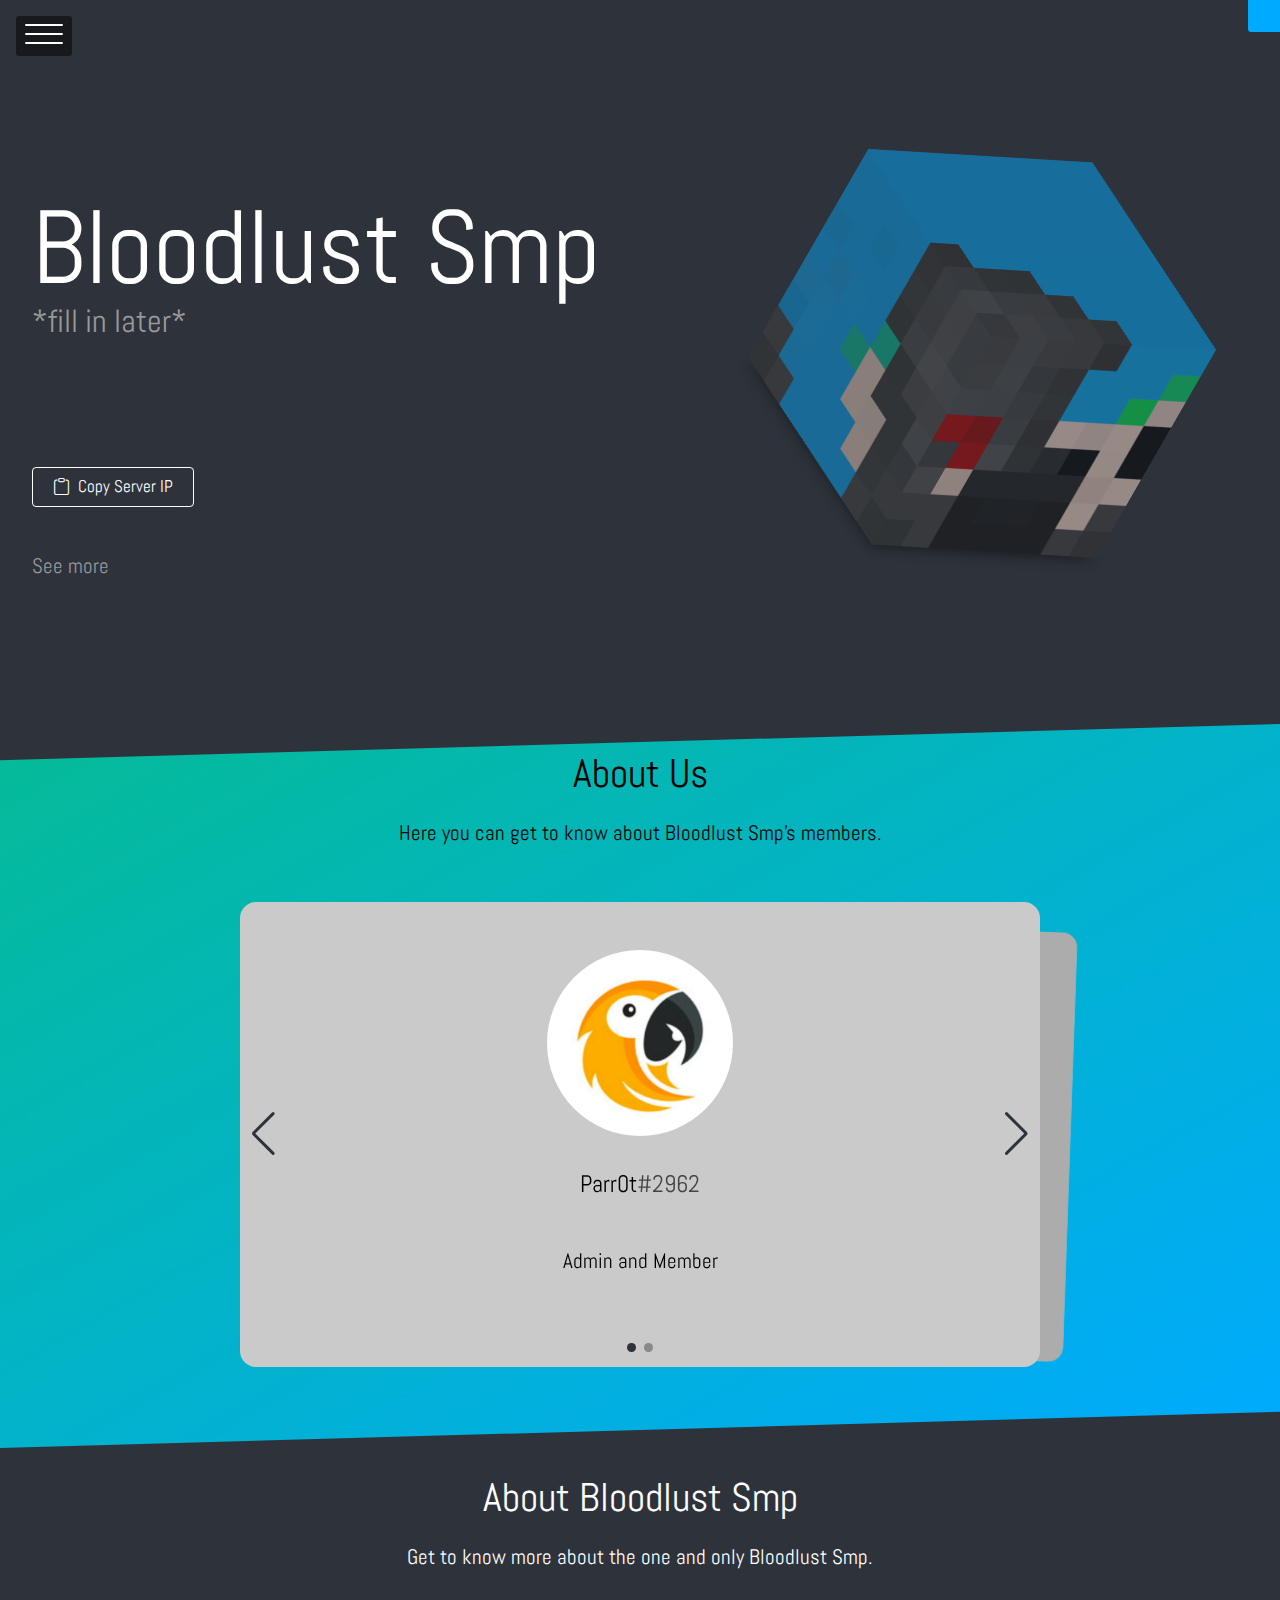
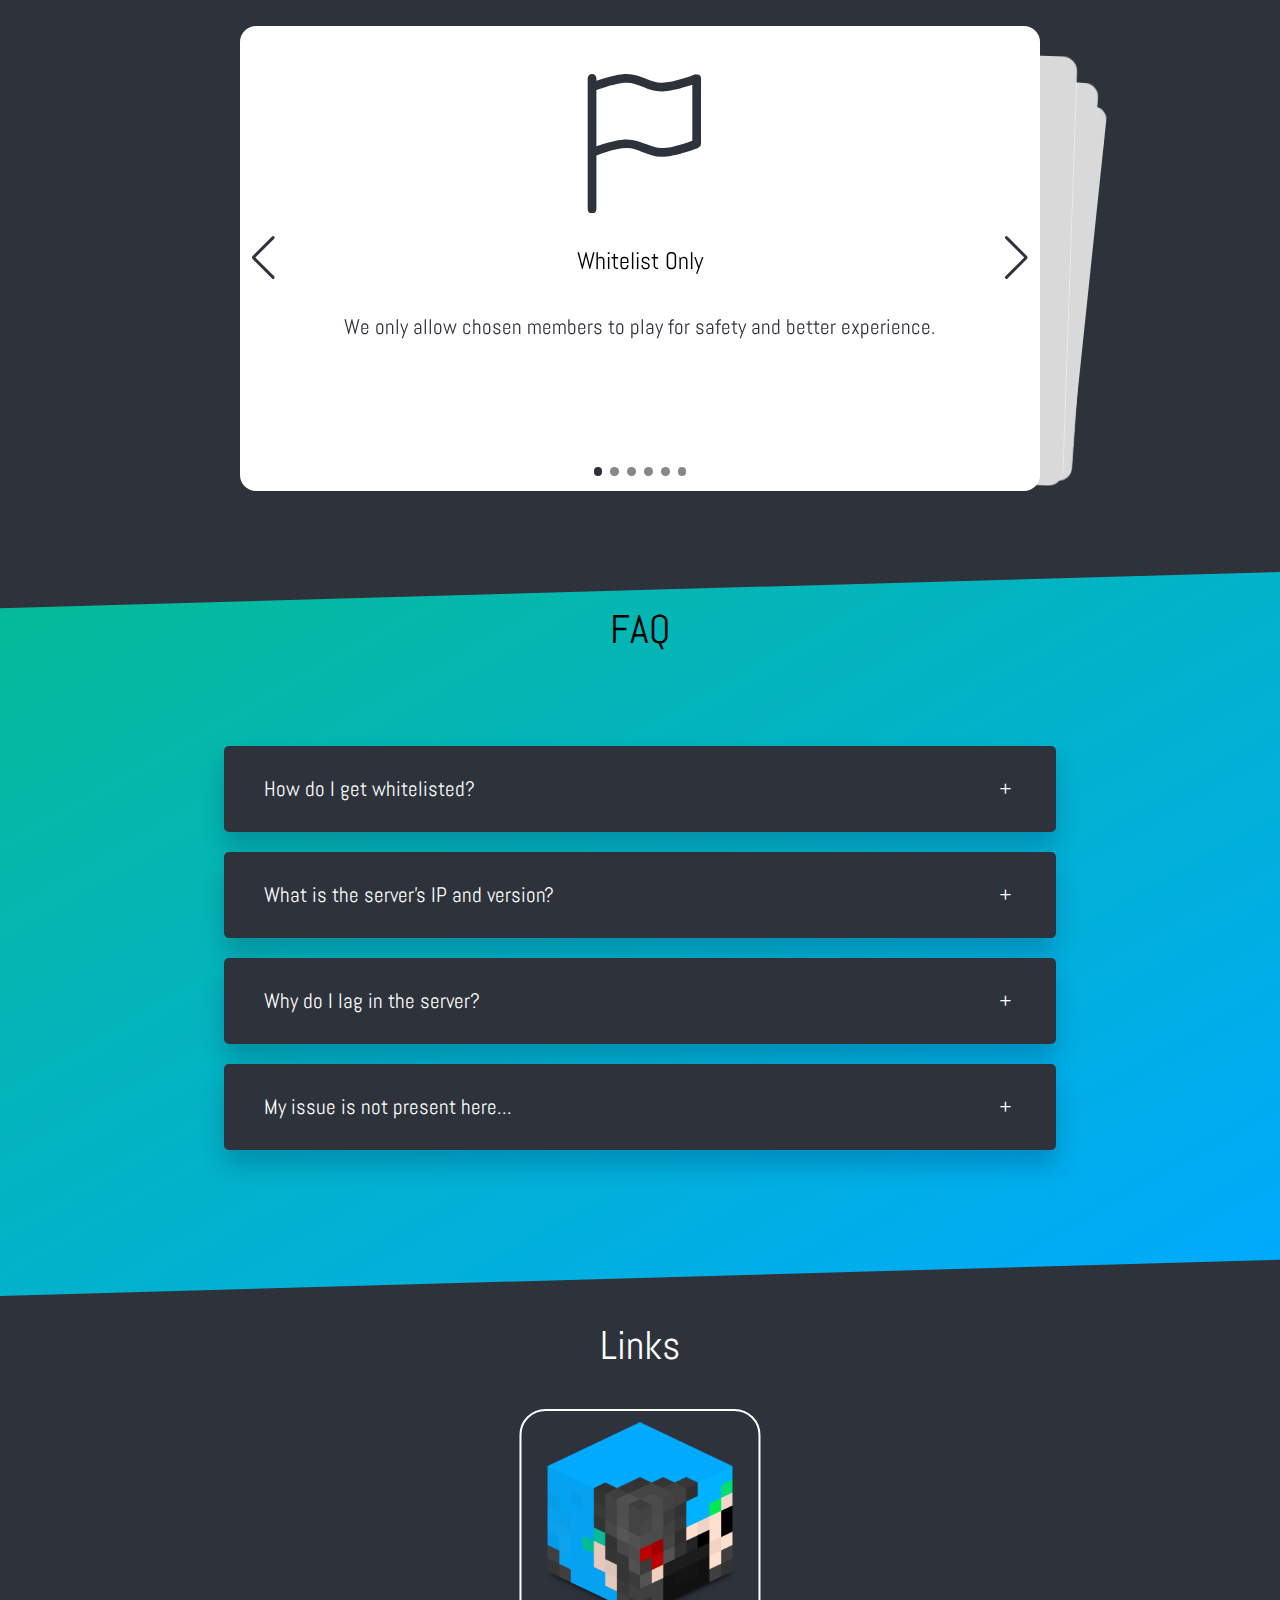
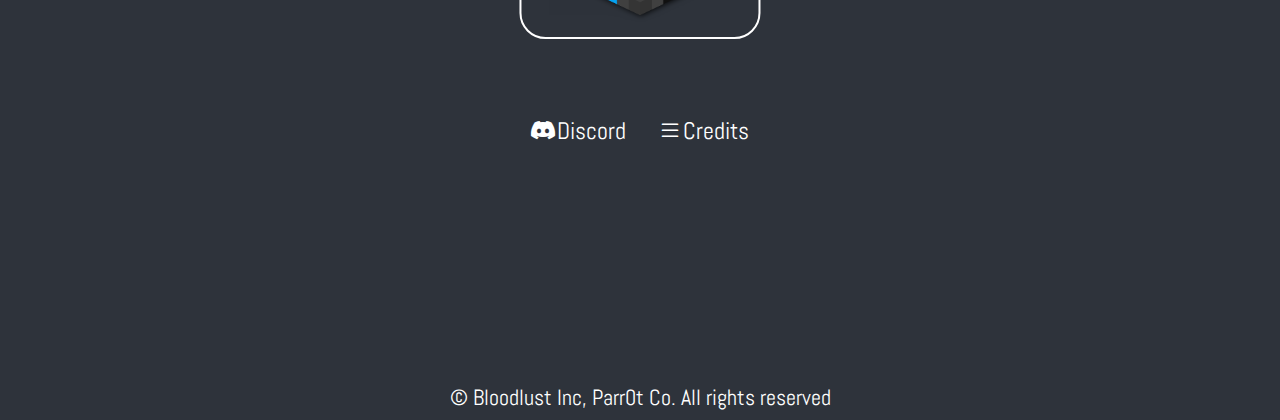
==== dark-mode.html @ b8579a30 "Added light util.css" ====
<!DOCTYPE html>
<html lang="en">

<head>
  <meta charset="UTF-8">
  <meta http-equiv="X-UA-Compatible" content="IE=edge">
  <meta name="viewport" content="width=device-width, initial-scale=1.0">
  <title class="notranslate">Bloodlust SMP</title>
  <meta content="Bloodlust" property="og:title" />
  <meta content="Bloodlust Smp: A minecraft smp for content creators with a special little twist" property="og:description" />
  <meta content="https://bloodlust-smp.github.io" property="og:url" />
  <meta content="/assets/img/icon.png" property="og:image" />
  <meta content="#2E303B" data-react-helmet="true" name="theme-color" />
  <meta name="twitter:card" content="summary_large_image">

  <link rel="apple-touch-icon" sizes="180x180" href="/assets/img/icon.png">
  <link rel="icon" type="image/png" sizes="32x32" href="/assets/img/icon.png">
  <link rel="icon" type="image/png" sizes="16x16" href="/assets/img/icon.png">

  <link rel="stylesheet" href="/css/dark-util.css">
  <link rel="stylesheet" href="/css/index.css">

  <link rel="stylesheet" href="https://cdn.jsdelivr.net/npm/bootstrap-icons@1.9.1/font/bootstrap-icons.css">
  <link rel="stylesheet" href="/static/slider/style.css">

  <script src="/static/slider/script.js" type="module"></script>
</head>

<body>



  <section class="section section__hero" id="hero">

    <h1 class="header__hero notranslate">Bloodlust Smp</h1>
    <span class="ip notranslate">*fill in later*</span>

    <img src="/assets/img/icon.png" alt="Smp Logo" class="main__image">

    <button class="btn btn__copyIP">
      <i class="bi-clipboard"></i>
      <span class="btn-text">Copy Server IP</span>
    </button>

    <a href="#staff" class="scroll">See more</a>

  </section>

  <section class="section section__staff" id="staff">

    <h1 class="section__header header__staff">About Us</h1>
    <p class="paragraph__about">Here you can get to know about Bloodlust Smp's members.</p>

    <div class="swiper swiper1">

      <div class="swiper-wrapper">



      </div>

      <div class="swiper-pagination"></div>

      <div class="swiper-button-prev"></div>
      <!-- nav button, go to previous -->
      <div class="swiper-button-next"></div>
      <!-- nav button, go to next -->

    </div>

  </section>

  <section class="section section__about" id="about">

    <h1 class="section__header header__about">About Bloodlust Smp</h1>
    <p class="paragraph__server">Get to know more about the one and only Bloodlust Smp.</p>

    <div class="swiper swiper2">

      <div class="swiper-wrapper">

        <div class="swiper-slide">

          <svg xmlns="http://www.w3.org/2000/svg" class="swiper-icon" viewBox="0 0 16 16">
            <path
              d="M14.778.085A.5.5 0 0 1 15 .5V8a.5.5 0 0 1-.314.464L14.5 8l.186.464-.003.001-.006.003-.023.009a12.435 12.435 0 0 1-.397.15c-.264.095-.631.223-1.047.35-.816.252-1.879.523-2.71.523-.847 0-1.548-.28-2.158-.525l-.028-.01C7.68 8.71 7.14 8.5 6.5 8.5c-.7 0-1.638.23-2.437.477A19.626 19.626 0 0 0 3 9.342V15.5a.5.5 0 0 1-1 0V.5a.5.5 0 0 1 1 0v.282c.226-.079.496-.17.79-.26C4.606.272 5.67 0 6.5 0c.84 0 1.524.277 2.121.519l.043.018C9.286.788 9.828 1 10.5 1c.7 0 1.638-.23 2.437-.477a19.587 19.587 0 0 0 1.349-.476l.019-.007.004-.002h.001M14 1.221c-.22.078-.48.167-.766.255-.81.252-1.872.523-2.734.523-.886 0-1.592-.286-2.203-.534l-.008-.003C7.662 1.21 7.139 1 6.5 1c-.669 0-1.606.229-2.415.478A21.294 21.294 0 0 0 3 1.845v6.433c.22-.078.48-.167.766-.255C4.576 7.77 5.638 7.5 6.5 7.5c.847 0 1.548.28 2.158.525l.028.01C9.32 8.29 9.86 8.5 10.5 8.5c.668 0 1.606-.229 2.415-.478A21.317 21.317 0 0 0 14 7.655V1.222z" />
          </svg>

          <span class="swiper-header">Whitelist Only</span>

          <p class="swiper-brief">We only allow chosen members to play for safety and better experience.</p>

        </div>

        <div class="swiper-slide">

          <svg xmlns="http://www.w3.org/2000/svg" class="swiper-icon" viewBox="0 0 16 16">
            <path
              d="M8 16c3.314 0 6-2 6-5.5 0-1.5-.5-4-2.5-6 .25 1.5-1.25 2-1.25 2C11 4 9 .5 6 0c.357 2 .5 4-2 6-1.25 1-2 2.729-2 4.5C2 14 4.686 16 8 16Zm0-1c-1.657 0-3-1-3-2.75 0-.75.25-2 1.25-3C6.125 10 7 10.5 7 10.5c-.375-1.25.5-3.25 2-3.5-.179 1-.25 2 1 3 .625.5 1 1.364 1 2.25C11 14 9.657 15 8 15Z" />
          </svg>

          <span class="swiper-header">Semi Anarchy</span>

          <p class="swiper-brief">There are barely any rules. No hacking, duping or lagging the server. Except these and some others found on the documentation,
            there are no other rules. Feel free to grief Bases, leak base coordinates, and do other mean things!</p>

        </div>

        <div class="swiper-slide">

          <svg xmlns="http://www.w3.org/2000/svg" class="swiper-icon" viewBox="0 0 16 16">
            <path
              d="M15.384 6.115a.485.485 0 0 0-.047-.736A12.444 12.444 0 0 0 8 3C5.259 3 2.723 3.882.663 5.379a.485.485 0 0 0-.048.736.518.518 0 0 0 .668.05A11.448 11.448 0 0 1 8 4c2.507 0 4.827.802 6.716 2.164.205.148.49.13.668-.049z" />
            <path
              d="M13.229 8.271a.482.482 0 0 0-.063-.745A9.455 9.455 0 0 0 8 6c-1.905 0-3.68.56-5.166 1.526a.48.48 0 0 0-.063.745.525.525 0 0 0 .652.065A8.46 8.46 0 0 1 8 7a8.46 8.46 0 0 1 4.576 1.336c.206.132.48.108.653-.065zm-2.183 2.183c.226-.226.185-.605-.1-.75A6.473 6.473 0 0 0 8 9c-1.06 0-2.062.254-2.946.704-.285.145-.326.524-.1.75l.015.015c.16.16.407.19.611.09A5.478 5.478 0 0 1 8 10c.868 0 1.69.201 2.42.56.203.1.45.07.61-.091l.016-.015zM9.06 12.44c.196-.196.198-.52-.04-.66A1.99 1.99 0 0 0 8 11.5a1.99 1.99 0 0 0-1.02.28c-.238.14-.236.464-.04.66l.706.706a.5.5 0 0 0 .707 0l.707-.707z" />
          </svg>

          <span class="swiper-header">Lag Free</span>

          <p class="swiper-brief">Bloodlust Smp is kept online with an exceptionally fast host and minimal lag. Play without
            any issues.</p>

        </div>

        <div class="swiper-slide">

          <svg xmlns="http://www.w3.org/2000/svg" class="swiper-icon" viewBox="0 0 16 16">
            <path
              d="M11.5 6.027a.5.5 0 1 1-1 0 .5.5 0 0 1 1 0zm-1.5 1.5a.5.5 0 1 0 0-1 .5.5 0 0 0 0 1zm2.5-.5a.5.5 0 1 1-1 0 .5.5 0 0 1 1 0zm-1.5 1.5a.5.5 0 1 0 0-1 .5.5 0 0 0 0 1zm-6.5-3h1v1h1v1h-1v1h-1v-1h-1v-1h1v-1z" />
            <path
              d="M3.051 3.26a.5.5 0 0 1 .354-.613l1.932-.518a.5.5 0 0 1 .62.39c.655-.079 1.35-.117 2.043-.117.72 0 1.443.041 2.12.126a.5.5 0 0 1 .622-.399l1.932.518a.5.5 0 0 1 .306.729c.14.09.266.19.373.297.408.408.78 1.05 1.095 1.772.32.733.599 1.591.805 2.466.206.875.34 1.78.364 2.606.024.816-.059 1.602-.328 2.21a1.42 1.42 0 0 1-1.445.83c-.636-.067-1.115-.394-1.513-.773-.245-.232-.496-.526-.739-.808-.126-.148-.25-.292-.368-.423-.728-.804-1.597-1.527-3.224-1.527-1.627 0-2.496.723-3.224 1.527-.119.131-.242.275-.368.423-.243.282-.494.575-.739.808-.398.38-.877.706-1.513.773a1.42 1.42 0 0 1-1.445-.83c-.27-.608-.352-1.395-.329-2.21.024-.826.16-1.73.365-2.606.206-.875.486-1.733.805-2.466.315-.722.687-1.364 1.094-1.772a2.34 2.34 0 0 1 .433-.335.504.504 0 0 1-.028-.079zm2.036.412c-.877.185-1.469.443-1.733.708-.276.276-.587.783-.885 1.465a13.748 13.748 0 0 0-.748 2.295 12.351 12.351 0 0 0-.339 2.406c-.022.755.062 1.368.243 1.776a.42.42 0 0 0 .426.24c.327-.034.61-.199.929-.502.212-.202.4-.423.615-.674.133-.156.276-.323.44-.504C4.861 9.969 5.978 9.027 8 9.027s3.139.942 3.965 1.855c.164.181.307.348.44.504.214.251.403.472.615.674.318.303.601.468.929.503a.42.42 0 0 0 .426-.241c.18-.408.265-1.02.243-1.776a12.354 12.354 0 0 0-.339-2.406 13.753 13.753 0 0 0-.748-2.295c-.298-.682-.61-1.19-.885-1.465-.264-.265-.856-.523-1.733-.708-.85-.179-1.877-.27-2.913-.27-1.036 0-2.063.091-2.913.27z" />
          </svg>

          <span class="swiper-header">Crossplay</span>

          <p class="swiper-brief">Have only Bedrock or Pocket edition? No problem, Bloodlust Smp supports cross-device play meaning both java and
            bedrock players can join at the same IP. *IN PROGRESS*</p>

        </div>

        <div class="swiper-slide">

          <svg xmlns="http://www.w3.org/2000/svg" class="swiper-icon" viewBox="0 0 16 16">
            <path d="M8 3.5a.5.5 0 0 0-1 0V9a.5.5 0 0 0 .252.434l3.5 2a.5.5 0 0 0 .496-.868L8 8.71V3.5z" />
            <path d="M8 16A8 8 0 1 0 8 0a8 8 0 0 0 0 16zm7-8A7 7 0 1 1 1 8a7 7 0 0 1 14 0z" />
          </svg>

          <span class="swiper-header">24/7 Online</span>

          <p class="swiper-brief">The Bloodlust Smp is kept online 24/7 so you can play anytime you want without requesting
            to make it online.</p>

        </div>

        <div class="swiper-slide">

          <svg xmlns="http://www.w3.org/2000/svg" class="swiper-icon" viewBox="0 0 16 16">
            <path
              d="M8 1a5 5 0 0 0-5 5v1h1a1 1 0 0 1 1 1v3a1 1 0 0 1-1 1H3a1 1 0 0 1-1-1V6a6 6 0 1 1 12 0v6a2.5 2.5 0 0 1-2.5 2.5H9.366a1 1 0 0 1-.866.5h-1a1 1 0 1 1 0-2h1a1 1 0 0 1 .866.5H11.5A1.5 1.5 0 0 0 13 12h-1a1 1 0 0 1-1-1V8a1 1 0 0 1 1-1h1V6a5 5 0 0 0-5-5z" />
          </svg>

          <span class="swiper-header">Easy Assistance</span>

          <p class="swiper-brief">Any problems on the server? Don't worry, our help channels are specifically made for
            your comfort on the server. Visit the discord server to know more.</p>

        </div>

      </div>

      <div class="swiper-pagination"></div>

      <div class="swiper-button-prev"></div>
      <!-- nav button, go to previous -->
      <div class="swiper-button-next"></div>
      <!-- nav button, go to next -->

    </div>

  </section>

  <section class="section section__faq" id="faq">

    <h1 class="section__header header__faq">FAQ</h1>

    <div class="container">

      <div class="main-wrapper">

        <div class="wrapper">
          <button class="toggle">
            How do I get whitelisted?
            <i class="bi-plus icon"></i>
          </button>
          <div class="content">
            <p>You can join our discord server given below and learn how to apply in the #how to apply channel.</p>
          </div>
        </div>
        <div class="wrapper">
          <button class="toggle">
            What is the server's IP and version?
            <i class="bi-plus icon"></i>
          </button>
          <div class="content">
            <p>The server's version is *most possibly 1.8.9 to 1.19.4* and the IP is: *placeholder*</p>
          </div>
        </div>
        <div class="wrapper">
          <button class="toggle">
            Why do I lag in the server?
            <i class="bi-plus icon"></i>
          </button>
          <div class="content">
            <p>That is probably an issue on your end, Because the smp is fast and lag-free. If you think not,
              contact staff.</p>
          </div>
        </div>
        <div class="wrapper">
          <button class="toggle">
            My issue is not present here...
            <i class="bi-plus icon"></i>
          </button>
          <div class="content">
            <p>You can always just join the discord server and post your issue there.</p>
          </div>
        </div>

      </div>
    </div>

  </section>

  <section class="section section__credits" id="credits">

    <h1 class="section__header header__credits">Links</h1>
    <img src="/assets/img/icon_name.png" alt="Smp Logo" class="icon__small">

    <div class="link-group">

      <a href="https://discord.gg" class="link discord-link">
        <i class="bi-discord"></i>
        <span class="link-text">Discord</span>
      </a>

      <a href="/CREDITS.txt" class="link credits-link">
        <i class="bi-list"></i>
        <span class="link-text">Credits</span>
      </a>

    </div>

    <span class="footer-text notranslate">© Bloodlust Inc, Parr0t Co. All rights reserved</span>

  </section>

  <div class="menu-toggle">
    <div class="span-container">
      <span class="menu-span menu-span1"></span>
      <span class="menu-span menu-span2"></span>
      <span class="menu-span menu-span3"></span>
    </div>
  </div>

  <div class="menu">

    <div class="items-container">

      <h2 class="menu-header" data-redirect="hero">
        <i class="bi-house"></i>
        Main
      </h2>

      <h2 class="menu-header" data-redirect="staff">
        <i class="bi-person-circle"></i>
        About Us
      </h2>

      <h2 class="menu-header" data-redirect="about">
        <i class="bi-plus"></i>
        About the Server
      </h2>

      <h2 class="menu-header" data-redirect="faq">
        <i class="bi-question"></i>
        FAQ
      </h2>

      <h2 class="menu-header" data-redirect="credits">
        <i class="bi-list"></i>
        Links and Credits
      </h2>

    </div>

  </div>

  <div id="notification-area"></div>

  <div id="google_translate_element" class="translate__container">

  </div>

  <script type="text/javascript" src="//translate.google.com/translate_a/element.js?cb=googleTranslateElementInit"></script>

  <script type="text/javascript">

    function googleTranslateElementInit() {
      new google.translate.TranslateElement({ pageLanguage: 'en' }, 'google_translate_element');
    }

  </script>

  <script src="/js/util.js"></script>
  <script src="/js/index.js" type="module"></script>
  <script async src="https://9333l00f9t2v.statuspage.io/embed/script.js"></script>
</body>

</html>
---- css/dark-util.css ----
@font-face {
  font-family: "Main";
  src: url(/assets/fonts/abel-regular.ttf);
}

:root {
  --accent: #2e333b;
  --secondary: #00aaff;
  --selection: #05bb96;
  --section-height: 700px;
}

::selection {
  background-color: var(--selection);
  color: black;
}

html {
  scroll-behavior: smooth;
}

body {
  box-sizing: border-box;
  margin: 0;
  padding: 0;
  background-color: var(--accent);
}

body, body *, body *::before, body *::after {
  font-family: "Main";
  font-weight: 100;
}

h1, h2, h3, h4, h5, h6 {
  text-align: center;
  margin: 0;
}

#notification-area {
  position: fixed;
  bottom: 1rem;
  right: 10px;
  width: 250px;
  height: 10%;
  display: flex;
  flex-direction: column;
  justify-content: flex-end;
  z-index: 3;
}

#notification-area.disabled {
  transform: scale(0);
}

#notification-area .notification {
  position: relative;
  padding: 0.875rem 1.75rem;
  background: var(--accent);
  color: #f5f5f5;
  font-family: "Main";
  font-size: 1rem;
  border-radius: 0.5rem;
  margin: 0.5rem 0;
  opacity: 0;
  left: 2rem;
  animation: showNotification 500ms forwards alternate;
  text-align: left;
}

.notification.contextMenu {
  width: 30ch;
  left: -4.25rem !important;
  animation: showNotification 500ms forwards alternate;
}

.notif.notif-timer {
  position: absolute;
  bottom: 0;
  border-radius: 0.5rem;
  left: 0;
  height: 4px;
  width: 100%;
  background-color: rgba(0, 0, 0, 0.25);

  animation: notf-timer 5000ms ease-in-out forwards;
}

@keyframes showNotification {
  to {
    opacity: 1;
    left: 0px;
  }
}

@keyframes notf-timer {
  to {
    width: 0;
  }
}

#notification-area .notification.success {
  background: #49cc7b;
}
#notification-area .notification.error {
  background: rgb(190, 51, 0);
}
#notification-area .notification.info {
  background: #00acee;
}

.cross {
  position: absolute;
  top: 0.5rem;
  right: 0.5rem;
  height: 1rem;
  width: 1rem;
  background-color: rgba(0, 0, 0, 0);
  cursor: pointer;
}

.cross span:first-of-type {
  position: absolute;
  top: 0.5rem;
  right: 0;
  height: 0.15rem;
  width: 100%;
  background-color: white;
  transform: rotate(45deg);
}

.cross span:last-of-type {
  position: absolute;
  top: 0.5rem;
  right: 0;
  height: 0.15rem;
  width: 100%;
  background-color: white;
  transform: rotate(-45deg);
}

/* page code */

section {
  height: var(--section-height);
  margin: 0;
  padding-top: 1.5rem;
  position: relative;
  width: 100%;
  overflow-x: hidden;
  clip-path: polygon(0 5%, 100% 0, 100% 95%, 0% 100%);
  background-color: var(--accent) !important;
}

section .section__header {
  color: white;
}

.section__header {
  font-size: 2.5rem;
}

.btn {
  --hover-background: var(--accent);
  --hover-color: white;

  min-width: max-content;
  color: var(--hover-background);
  padding: .5em 1.2em;
  cursor: pointer;
  display: flex;
  align-items: center;
  justify-content: center;
  gap: .5rem;
  border-radius: .25rem;
  background-color: transparent;
  border: solid 1px var(--hover-background);
  transition: 250ms ease;
  transition-property: border, color, background-color;
  font-size: 1.05rem;
  position: absolute;
  bottom: 6rem;
  left: 50%;
  transform: translate(-50%);
}

section:nth-child(1n + 1) .btn {
  --hover-background: white;
  --hover-color: var(--accent);
}

.btn:hover, .btn:focus {
  background-color: var(--hover-background);
  color: var(--hover-color);
}
---- css/index.css ----
html {
  height: inherit !important;
}

body {
  top: 0 !important; 
}

/** MAIN CODE **/

.menu-toggle {
  height: 1.5rem;
  width: 2.5rem;
  position: fixed;
  top: 1rem;
  left: 1rem;
  cursor: pointer;
  z-index: 100;
  background-color: rgba(0, 0, 0, 0.5);
  padding: 0.5rem;
  overflow: hidden;
  border-radius: .2rem;
}

.menu-toggle,
.menu-toggle > *,
.span,
.span-container,
.menu,
.menu > * {
  box-sizing: content-box !important;
}

.menu-span {
  height: 0.15rem;
  width: 2.375rem;
  border-radius: 1rem;
  background-color: rgb(255, 255, 255);
  position: absolute;
  top: 20%;
  left: 50%;
  transform: translate(-50%);
  transition: all 500ms ease;
}

.span-container.active .menu-span {
  background-color: black;
}

.menu-span2 {
  top: 42%;
}

.menu-span3 {
  top: calc(42% + 22%);
}

.span-container.active .menu-span1 {
  transform: translateX(-50%) translateY(-50%) rotate(45deg);
  margin-top: 0.75rem;
}

.span-container.active .menu-span2 {
  transform: scale(0);
}

.span-container.active .menu-span3 {
  transform: translate(-50%, -225%) rotate(-45deg);
}

.menu {
  position: fixed;
  top: 0;
  left: 0;
  background-color: white;
  padding: .5rem;
  padding-left: 1rem;
  padding-top: 4rem;
  padding-right: 2rem;
  display: flex;
  justify-content: center;
  align-items: center;
  transform: translateX(-100%);
  transition: transform 500ms ease;
  transform-origin: left;
  z-index: 99;
  width: clamp(15rem, 10rem, 10rem);
  aspect-ratio: 1;
  border-bottom-right-radius: .5rem;
}

.menu.active {
  transform: translateX(0);
}

.items-container {
  display: flex;
  justify-content: center;
  flex-direction: column;
  gap: .7rem;
}

.items-container .menu-header {
  text-align: left;
  cursor: pointer;
  transition: color 250ms ease;
}

.items-container .menu-header:hover {
  color: var(--secondary);
}

/* menu code end */

.section__header {
  cursor: pointer;
}

.section__header:where(:hover, :focus) {
  text-decoration: underline 2px currentColor;
}

/* HERO Section */

.header__hero {
  all: unset;
  font-size: 6.5rem;
  position: absolute;
  top: 25%;
  left: 2rem;
  color: white;
}

.ip {
  position: absolute;
  top: calc(calc(25% + 5.5rem) + 2rem);
  left: 2rem;
  font-size: 2rem;
  color: #999;
}

.main__image {
  position: absolute;
  bottom: 7.5rem;
  right: 5%;
  border-radius: 1rem;
  height: clamp(20rem, 30rem, 50vw);
  width: clamp(20rem, 30rem, 70vh);
  border: none;
  transform: rotate(30deg);
  opacity: .5;
  z-index: 0;
}

.btn__copyIP {
  bottom: 30%;
  left: 2rem;
  transform: unset;
}

.scroll {
  position: absolute;
  left: 2rem;
  bottom: 20%;
  color: #999;
  font-size: 1.3rem;
  text-decoration: none;
}

.scroll:where(:hover, :focus) {
  color: var(--secondary);
}

/* ABOUT Section */

.section__staff {
  background-color: none;
  background-image: linear-gradient(
    to bottom right,
    var(--selection),
    var(--secondary)
  );
}

.section__staff .section__header {
  color: black;
}

.paragraph__about {
  text-align: center;
  font-size: 1.3rem;
  margin-inline: 4rem;
  max-height: 2rem;
}

@media (max-width: 600px) {
  .paragraph__about {
    margin-inline: 1rem !important;
  }
}

.swiper {
  width: clamp(50vw, 50rem, 90vw);
  height: calc(500px - 5%);
  position: absolute;
  top: 5%;
}

.swiper-slide {
  height: 100%;
  width: 100%;
  border-radius: 1rem;
  text-align: center;
  background-color: rgb(202, 202, 202);
}

.user-avatar {
  position: absolute;
  left: 50%;
  transform: translate(-50%);
  top: 3rem;
  height: 40%;
  aspect-ratio: 1;
  border-radius: 50%;
}

.user-header {
  position: absolute;
  top: calc(calc(3rem + 40%) + 2rem);
  left: 50%;
  transform: translate(-50%);
  font-size: 1.5rem;
  cursor: pointer;
}

.user-header .user-name {
  color: black;
}

.user-header .user-tag {
  color: #444;
}

.user-header:hover .user-tag {
  color: black;
}

.user-role {
  position: absolute;
  top: calc(calc(calc(3rem + 40%) + 2rem) + 5rem);
  left: 50%;
  transform: translate(-50%);
  font-size: 1.3rem;
}


/* ABOUT SERVER section */

.paragraph__server {
  text-align: center;
  font-size: 1.3rem;
  margin-inline: 4rem;
  max-height: 2rem;
  color: white;
}

.swiper2 .swiper-slide {
  background-color: white;
}

.swiper-icon {
  height: 30%;
  aspect-ratio: 1;
  position: absolute;
  top: 3rem;
  left: 50%;
  transform: translate(-50%);
}

.swiper-icon path {
  fill: var(--accent);
}

.swiper-header {
  font-size: 1.5rem;
  position: absolute;
  top: calc(calc(30% + 3rem) + 2rem);
  left: 50%;
  transform: translate(-50%);
}

.swiper-brief {
  font-size: 1.3rem;
  position: absolute;
  top: calc(calc(calc(30% + 3rem) + 2rem) + 3rem);
  left: 50%;
  transform: translate(-50%);
  min-width: 75%;
  word-wrap: break-word;
  color: var(--accent);
}

/* FAQ Section */

.section__faq {
  background-color: none;
  background-image: linear-gradient(
    to bottom right,
    var(--selection),
    var(--secondary)
  );
}

.section__faq .section__header {
  color: black;
}

.header__faq {
  position: absolute;
  left: 50%;
  top: 2rem;
  transform: translate(-50%);
  min-width: max-content;
  z-index: 5;
}

.container {
  height: 100%;
  width: 100%;
  position: absolute;
  top: 0;
  left: 0;
  display: flex;
  justify-content: center;
  align-items: center;
  z-index: 0;
}

.main-wrapper {
  width: 95%;
  margin-top: 3rem;
  transition: width 250ms ease;
}

@media (min-width: 700px) {

  .main-wrapper {
    width: 65% !important;
  }

}

@media (min-width: 450px) {

  .main-wrapper {
    width: 80%;
  }

}

.wrapper {
  background-color: var(--accent);
  margin-bottom: 20px;
  padding: 15px 40px;
  border-radius: 5px;
  box-shadow: 0 15px 25px rgba(0, 0, 50, 0.2);
}

.toggle {
  width: 100%;
  background-color: var(--accent);
  display: flex;
  align-items: center;
  justify-content: space-between;
  font-size: 1.3rem;
  color: white;
  font-weight: 500;
  border: none;
  outline: none;
  cursor: pointer;
  padding: 15px 0;
}

.content {
  position: relative;
  font-size: 1.2rem;
  text-align: justify;
  line-height: 30px;
  height: 0;
  overflow: hidden;
  transition: all 250ms;
  color: white;
}

@media (max-width: 400px) {

  .toggle {
    font-size: 1.1rem;
  }

  .content {
    font-size: 1rem;
  }

}

/* END section */

.section__credits {
  clip-path: none !important;
}

.icon__small {
  margin-top: 3rem;
  margin-left: 50%;
  transform: translate(-50%);
  border-radius: 1rem;
  height: 30%;
  aspect-ratio: 1 / .95;
  border: none;
  outline: white solid 2px;
  outline-offset: .5rem;
}

.link-group {
  position: absolute;
  top: 60%;
  left: 50%;
  min-width: max-content;
  transform: translate(-50%, -50%);
  display: flex;
  justify-content: center;
  align-items: center;
  gap: 2rem;
}

.link {
  display: flex;
  justify-content: center;
  align-items: center;
  gap: .1rem;
  font-size: 1.5rem;
  text-decoration: none;
  color: white;
}

.link:where(:hover, :focus) {
  color: var(--secondary);
}

.footer-text {
  position: absolute;
  left: 50%;
  bottom: .5rem;
  transform: translate(-50%);
  min-width: max-content;
  font-size: 1.4rem;
  color: #fff;
}

/** google translate code */

.goog-te-banner-frame.skiptranslate {
  visibility: hidden !important;
}

#goog-gt-tt {
  visibility: hidden !important;
  pointer-events: none !important;
  opacity: 0 !important;
  display: none !important;
}

.goog-text-highlight {
  background: none !important;
  box-shadow: none !important;
}

.translate__container {
  position: fixed;
  top: 0;
  right: 0;
  background-color: var(--secondary);
  padding: 1rem;
  border-bottom-left-radius: .2rem;
  z-index: 10;
}

.translate__container select {
  background-color: var(--selection);
  border: solid 1px transparent;
  padding: .25em 1.25em;
  cursor: pointer;
  font-family: "Main";
  font-size: 1.1rem;
}

.translate__container select option {
  background-color: var(--accent);
  padding: .25em 1em;
  color: white;
  font-size: .9rem !important;
}

.translate__container img {
  display: none !important;
}

.translate__container .skiptranslate > *:not([id=":0.targetLanguage"]) {
  display: none !important;
}
---- static/slider/style.css ----
/**
 * Swiper 8.2.5
 * Most modern mobile touch slider and framework with hardware accelerated transitions
 * https://swiperjs.com
 *
 * Copyright 2014-2022 Vladimir Kharlampidi
 *
 * Released under the MIT License
 *
 * Released on: June 27, 2022
 */

@font-face {
  font-family: swiper-icons;
  src: url("data:application/font-woff;charset=utf-8;base64, [base64]//wADZ2x5ZgAAAywAAADMAAAD2MHtryVoZWFkAAABbAAAADAAAAA2E2+eoWhoZWEAAAGcAAAAHwAAACQC9gDzaG10eAAAAigAAAAZAAAArgJkABFsb2NhAAAC0AAAAFoAAABaFQAUGG1heHAAAAG8AAAAHwAAACAAcABAbmFtZQAAA/gAAAE5AAACXvFdBwlwb3N0AAAFNAAAAGIAAACE5s74hXjaY2BkYGAAYpf5Hu/j+W2+MnAzMYDAzaX6QjD6/4//Bxj5GA8AuRwMYGkAPywL13jaY2BkYGA88P8Agx4j+/8fQDYfA1AEBWgDAIB2BOoAeNpjYGRgYNBh4GdgYgABEMnIABJzYNADCQAACWgAsQB42mNgYfzCOIGBlYGB0YcxjYGBwR1Kf2WQZGhhYGBiYGVmgAFGBiQQkOaawtDAoMBQxXjg/wEGPcYDDA4wNUA2CCgwsAAAO4EL6gAAeNpj2M0gyAACqxgGNWBkZ2D4/wMA+xkDdgAAAHjaY2BgYGaAYBkGRgYQiAHyGMF8FgYHIM3DwMHABGQrMOgyWDLEM1T9/w8UBfEMgLzE////P/5//f/V/xv+r4eaAAeMbAxwIUYmIMHEgKYAYjUcsDAwsLKxc3BycfPw8jEQA/[base64]/uznmfPFBNODM2K7MTQ45YEAZqGP81AmGGcF3iPqOop0r1SPTaTbVkfUe4HXj97wYE+yNwWYxwWu4v1ugWHgo3S1XdZEVqWM7ET0cfnLGxWfkgR42o2PvWrDMBSFj/IHLaF0zKjRgdiVMwScNRAoWUoH78Y2icB/yIY09An6AH2Bdu/UB+yxopYshQiEvnvu0dURgDt8QeC8PDw7Fpji3fEA4z/PEJ6YOB5hKh4dj3EvXhxPqH/SKUY3rJ7srZ4FZnh1PMAtPhwP6fl2PMJMPDgeQ4rY8YT6Gzao0eAEA409DuggmTnFnOcSCiEiLMgxCiTI6Cq5DZUd3Qmp10vO0LaLTd2cjN4fOumlc7lUYbSQcZFkutRG7g6JKZKy0RmdLY680CDnEJ+UMkpFFe1RN7nxdVpXrC4aTtnaurOnYercZg2YVmLN/d/gczfEimrE/fs/bOuq29Zmn8tloORaXgZgGa78yO9/cnXm2BpaGvq25Dv9S4E9+5SIc9PqupJKhYFSSl47+Qcr1mYNAAAAeNptw0cKwkAAAMDZJA8Q7OUJvkLsPfZ6zFVERPy8qHh2YER+3i/BP83vIBLLySsoKimrqKqpa2hp6+jq6RsYGhmbmJqZSy0sraxtbO3sHRydnEMU4uR6yx7JJXveP7WrDycAAAAAAAH//wACeNpjYGRgYOABYhkgZgJCZgZNBkYGLQZtIJsFLMYAAAw3ALgAeNolizEKgDAQBCchRbC2sFER0YD6qVQiBCv/H9ezGI6Z5XBAw8CBK/m5iQQVauVbXLnOrMZv2oLdKFa8Pjuru2hJzGabmOSLzNMzvutpB3N42mNgZGBg4GKQYzBhYMxJLMlj4GBgAYow/P/PAJJhLM6sSoWKfWCAAwDAjgbRAAB42mNgYGBkAIIbCZo5IPrmUn0hGA0AO8EFTQAA");
  font-weight: 400;
  font-style: normal;
}

.swiper {
  margin-left: auto;
  margin-right: auto;
  position: relative;
  overflow: hidden;
  list-style: none;
  padding: 0;
  z-index: 1;
}

.swiper-vertical > .swiper-wrapper {
  flex-direction: column;
}

.swiper-wrapper {
  position: relative;
  width: 100%;
  height: 100%;
  z-index: 1;
  display: flex;
  transition-property: transform;
  box-sizing: content-box;
}

.swiper-android .swiper-slide,
.swiper-wrapper {
  transform: translate3d(0px, 0, 0);
}

.swiper-pointer-events {
  touch-action: pan-y;
}

.swiper-pointer-events.swiper-vertical {
  touch-action: pan-x;
}

.swiper-slide {
  flex-shrink: 0;
  width: 100%;
  height: 100%;
  position: relative;
  transition-property: transform;
}

.swiper-slide-invisible-blank {
  visibility: hidden;
}

.swiper-autoheight,
.swiper-autoheight .swiper-slide {
  height: auto;
}

.swiper-autoheight .swiper-wrapper {
  align-items: flex-start;
  transition-property: transform, height;
}

.swiper-backface-hidden .swiper-slide {
  transform: translateZ(0);
  -webkit-backface-visibility: hidden;
  backface-visibility: hidden;
}

.swiper-3d,
.swiper-3d.swiper-css-mode .swiper-wrapper {
  perspective: 1200px;
}

.swiper-3d .swiper-cube-shadow,
.swiper-3d .swiper-slide,
.swiper-3d .swiper-slide-shadow,
.swiper-3d .swiper-slide-shadow-bottom,
.swiper-3d .swiper-slide-shadow-left,
.swiper-3d .swiper-slide-shadow-right,
.swiper-3d .swiper-slide-shadow-top,
.swiper-3d .swiper-wrapper {
  transform-style: preserve-3d;
}

.swiper-3d .swiper-slide-shadow,
.swiper-3d .swiper-slide-shadow-bottom,
.swiper-3d .swiper-slide-shadow-left,
.swiper-3d .swiper-slide-shadow-right,
.swiper-3d .swiper-slide-shadow-top {
  position: absolute;
  left: 0;
  top: 0;
  width: 100%;
  height: 100%;
  pointer-events: none;
  z-index: 10;
}

.swiper-3d .swiper-slide-shadow {
  background: rgba(0, 0, 0, 0.15);
}

.swiper-3d .swiper-slide-shadow-left {
  background-image: linear-gradient(
    to left,
    rgba(0, 0, 0, 0.5),
    rgba(0, 0, 0, 0)
  );
}

.swiper-3d .swiper-slide-shadow-right {
  background-image: linear-gradient(
    to right,
    rgba(0, 0, 0, 0.5),
    rgba(0, 0, 0, 0)
  );
}

.swiper-3d .swiper-slide-shadow-top {
  background-image: linear-gradient(
    to top,
    rgba(0, 0, 0, 0.5),
    rgba(0, 0, 0, 0)
  );
}

.swiper-3d .swiper-slide-shadow-bottom {
  background-image: linear-gradient(
    to bottom,
    rgba(0, 0, 0, 0.5),
    rgba(0, 0, 0, 0)
  );
}

.swiper-css-mode > .swiper-wrapper {
  overflow: auto;
  scrollbar-width: none;
  -ms-overflow-style: none;
}

.swiper-css-mode > .swiper-wrapper::-webkit-scrollbar {
  display: none;
}

.swiper-css-mode > .swiper-wrapper > .swiper-slide {
  scroll-snap-align: start start;
}

.swiper-horizontal.swiper-css-mode > .swiper-wrapper {
  scroll-snap-type: x mandatory;
}

.swiper-vertical.swiper-css-mode > .swiper-wrapper {
  scroll-snap-type: y mandatory;
}

.swiper-centered > .swiper-wrapper::before {
  content: "";
  flex-shrink: 0;
  order: 9999;
}

.swiper-centered.swiper-horizontal
  > .swiper-wrapper
  > .swiper-slide:first-child {
  margin-inline-start: var(--swiper-centered-offset-before);
}

.swiper-centered.swiper-horizontal > .swiper-wrapper::before {
  height: 100%;
  min-height: 1px;
  width: var(--swiper-centered-offset-after);
}

.swiper-centered.swiper-vertical > .swiper-wrapper > .swiper-slide:first-child {
  margin-block-start: var(--swiper-centered-offset-before);
}

.swiper-centered.swiper-vertical > .swiper-wrapper::before {
  width: 100%;
  min-width: 1px;
  height: var(--swiper-centered-offset-after);
}

.swiper-centered > .swiper-wrapper > .swiper-slide {
  scroll-snap-align: center center;
}

.swiper-virtual .swiper-slide {
  backface-visibility: hidden;
  -webkit-backface-visibility: hidden;
  transform: translateZ(0);
}

.swiper-virtual.swiper-css-mode .swiper-wrapper::after {
  content: "";
  position: absolute;
  left: 0;
  top: 0;
  pointer-events: none;
}

.swiper-virtual.swiper-css-mode.swiper-horizontal .swiper-wrapper::after {
  height: 1px;
  width: var(--swiper-virtual-size);
}

.swiper-virtual.swiper-css-mode.swiper-vertical .swiper-wrapper::after {
  width: 1px;
  height: var(--swiper-virtual-size);
}

:root {
  --swiper-navigation-size: 44px;
}

.swiper-button-next,
.swiper-button-prev {
  position: absolute;
  top: 50%;
  width: calc(var(--swiper-navigation-size) / 44 * 27);
  height: var(--swiper-navigation-size);
  margin-top: calc(0px - (var(--swiper-navigation-size) / 2));
  z-index: 10;
  cursor: pointer;
  display: flex;
  align-items: center;
  justify-content: center;
  color: var(--accent);
  transition: 250ms ease;
  transition-property: filter, transform;
}

.swiper-button-next:hover,
.swiper-button-prev:hover {
  filter: brightness(1.2);
  transform: scale(1.1);
}

.swiper-button-next.swiper-button-disabled,
.swiper-button-prev.swiper-button-disabled {
  opacity: 0.35;
  cursor: auto;
  pointer-events: none;
}

.swiper-button-next.swiper-button-hidden,
.swiper-button-prev.swiper-button-hidden {
  opacity: 0;
  cursor: auto;
  pointer-events: none;
}

.swiper-navigation-disabled .swiper-button-next,
.swiper-navigation-disabled .swiper-button-prev {
  display: none !important;
}

.swiper-button-next:after,
.swiper-button-prev:after {
  font-family: swiper-icons;
  font-size: var(--swiper-navigation-size);
  text-transform: none !important;
  letter-spacing: 0;
  font-variant: initial;
  line-height: 1;
}

.swiper-button-prev,
.swiper-rtl .swiper-button-next {
  left: 10px;
  right: auto;
}

.swiper-button-prev:after,
.swiper-rtl .swiper-button-next:after {
  content: "prev";
}

.swiper-button-next,
.swiper-rtl .swiper-button-prev {
  right: 10px;
  left: auto;
}

.swiper-button-next:after,
.swiper-rtl .swiper-button-prev:after {
  content: "next";
}

.swiper-button-lock {
  display: none;
}

.swiper-pagination {
  position: absolute;
  text-align: center;
  transition: 0.3s opacity;
  transform: translate3d(0, 0, 0);
  z-index: 10;
}

.swiper-pagination.swiper-pagination-hidden {
  opacity: 0;
}

.swiper-pagination-disabled > .swiper-pagination,
.swiper-pagination.swiper-pagination-disabled {
  display: none !important;
}

.swiper-horizontal > .swiper-pagination-bullets,
.swiper-pagination-bullets.swiper-pagination-horizontal,
.swiper-pagination-custom,
.swiper-pagination-fraction {
  bottom: 10px;
  left: 0;
  width: 100%;
}

.swiper-pagination-bullets-dynamic {
  overflow: hidden;
  font-size: 0;
}

.swiper-pagination-bullets-dynamic .swiper-pagination-bullet {
  transform: scale(0.33);
  position: relative;
}

.swiper-pagination-bullets-dynamic .swiper-pagination-bullet-active {
  transform: scale(1);
}

.swiper-pagination-bullets-dynamic .swiper-pagination-bullet-active-main {
  transform: scale(1);
}

.swiper-pagination-bullets-dynamic .swiper-pagination-bullet-active-prev {
  transform: scale(0.66);
}

.swiper-pagination-bullets-dynamic .swiper-pagination-bullet-active-prev-prev {
  transform: scale(0.33);
}

.swiper-pagination-bullets-dynamic .swiper-pagination-bullet-active-next {
  transform: scale(0.66);
}

.swiper-pagination-bullets-dynamic .swiper-pagination-bullet-active-next-next {
  transform: scale(0.33);
}

.swiper-pagination-bullet {
  width: .55rem;
  aspect-ratio: 1;
  display: inline-block;
  border-radius: 50%;
  background-color: #888;
  transition: 250ms ease;
  transition-property: filter, transform;
}

.swiper-pagination-bullet:hover, .swiper-pagination-bullet:focus {
  filter: brightness(1.2);
  transform: scale(1.35);
}

button.swiper-pagination-bullet {
  border: none;
  margin: 0;
  padding: 0;
  box-shadow: none;
  -webkit-appearance: none;
  appearance: none;
}

.swiper-pagination-clickable .swiper-pagination-bullet {
  cursor: pointer;
}

.swiper-pagination-bullet:only-child {
  display: none !important;
}

.swiper-pagination-bullet-active {
  opacity: var(--swiper-pagination-bullet-opacity, 1);
  background: var(--accent);
}

.swiper-pagination-vertical.swiper-pagination-bullets,
.swiper-vertical > .swiper-pagination-bullets {
  right: 10px;
  top: 50%;
  transform: translate3d(0px, -50%, 0);
}

.swiper-pagination-vertical.swiper-pagination-bullets .swiper-pagination-bullet,
.swiper-vertical > .swiper-pagination-bullets .swiper-pagination-bullet {
  margin: var(--swiper-pagination-bullet-vertical-gap, 6px) 0;
  display: block;
}

.swiper-pagination-vertical.swiper-pagination-bullets.swiper-pagination-bullets-dynamic,
.swiper-vertical
  > .swiper-pagination-bullets.swiper-pagination-bullets-dynamic {
  top: 50%;
  transform: translateY(-50%);
  width: 8px;
}

.swiper-pagination-vertical.swiper-pagination-bullets.swiper-pagination-bullets-dynamic
  .swiper-pagination-bullet,
.swiper-vertical
  > .swiper-pagination-bullets.swiper-pagination-bullets-dynamic
  .swiper-pagination-bullet {
  display: inline-block;
  transition: 0.2s transform, 0.2s top;
}

.swiper-horizontal > .swiper-pagination-bullets .swiper-pagination-bullet,
.swiper-pagination-horizontal.swiper-pagination-bullets
  .swiper-pagination-bullet {
  margin: 0 var(--swiper-pagination-bullet-horizontal-gap, 4px);
}

.swiper-horizontal
  > .swiper-pagination-bullets.swiper-pagination-bullets-dynamic,
.swiper-pagination-horizontal.swiper-pagination-bullets.swiper-pagination-bullets-dynamic {
  left: 50%;
  transform: translateX(-50%);
  white-space: nowrap;
}

.swiper-horizontal
  > .swiper-pagination-bullets.swiper-pagination-bullets-dynamic
  .swiper-pagination-bullet,
.swiper-pagination-horizontal.swiper-pagination-bullets.swiper-pagination-bullets-dynamic
  .swiper-pagination-bullet {
  transition: 0.2s transform, 0.2s left;
}

.swiper-horizontal.swiper-rtl
  > .swiper-pagination-bullets-dynamic
  .swiper-pagination-bullet {
  transition: 0.2s transform, 0.2s right;
}

.swiper-pagination-progressbar {
  background: rgba(0, 0, 0, 0.25);
  position: absolute;
}

.swiper-pagination-progressbar .swiper-pagination-progressbar-fill {
  background: var(--accent);
  position: absolute;
  left: 0;
  top: 0;
  width: 100%;
  height: 100%;
  transform: scale(0);
  transform-origin: left top;
}

.swiper-rtl .swiper-pagination-progressbar .swiper-pagination-progressbar-fill {
  transform-origin: right top;
}

.swiper-horizontal > .swiper-pagination-progressbar,
.swiper-pagination-progressbar.swiper-pagination-horizontal,
.swiper-pagination-progressbar.swiper-pagination-vertical.swiper-pagination-progressbar-opposite,
.swiper-vertical
  > .swiper-pagination-progressbar.swiper-pagination-progressbar-opposite {
  width: 100%;
  height: 4px;
  left: 0;
  top: 0;
}

.swiper-horizontal
  > .swiper-pagination-progressbar.swiper-pagination-progressbar-opposite,
.swiper-pagination-progressbar.swiper-pagination-horizontal.swiper-pagination-progressbar-opposite,
.swiper-pagination-progressbar.swiper-pagination-vertical,
.swiper-vertical > .swiper-pagination-progressbar {
  width: 4px;
  height: 100%;
  left: 0;
  top: 0;
}

.swiper-pagination-lock {
  display: none;
}

.swiper-scrollbar {
  border-radius: 10px;
  position: relative;
  touch-action: none;
  -ms-touch-action: none;
  background: rgba(0, 0, 0, 0.1);
}

.swiper-scrollbar-disabled > .swiper-scrollbar,
.swiper-scrollbar.swiper-scrollbar-disabled {
  display: none !important;
}

.swiper-horizontal > .swiper-scrollbar,
.swiper-scrollbar.swiper-scrollbar-horizontal {
  position: absolute;
  left: 1%;
  bottom: 3px;
  z-index: 50;
  height: 5px;
  width: 98%;
}

.swiper-scrollbar.swiper-scrollbar-vertical,
.swiper-vertical > .swiper-scrollbar {
  position: absolute;
  right: 3px;
  top: 1%;
  z-index: 50;
  width: 5px;
  height: 98%;
}

.swiper-scrollbar-drag {
  height: 100%;
  width: 100%;
  position: relative;
  background: rgba(0, 0, 0, 0.5);
  border-radius: 10px;
  left: 0;
  top: 0;
}

.swiper-scrollbar-cursor-drag {
  cursor: move;
}

.swiper-scrollbar-lock {
  display: none;
}

.swiper-zoom-container {
  width: 100%;
  height: 100%;
  display: flex;
  justify-content: center;
  align-items: center;
  text-align: center;
}

.swiper-zoom-container > canvas,
.swiper-zoom-container > img,
.swiper-zoom-container > svg {
  max-width: 100%;
  max-height: 100%;
  object-fit: contain;
}

.swiper-slide-zoomed {
  cursor: move;
}

.swiper-lazy-preloader {
  width: 42px;
  height: 42px;
  position: absolute;
  left: 50%;
  top: 50%;
  margin-left: -21px;
  margin-top: -21px;
  z-index: 10;
  transform-origin: 50%;
  box-sizing: border-box;
  border: 4px solid var(--swiper-preloader-color, var(--swiper-theme-color));
  border-radius: 50%;
  border-top-color: transparent;
}

.swiper-watch-progress .swiper-slide-visible .swiper-lazy-preloader,
.swiper:not(.swiper-watch-progress) .swiper-lazy-preloader {
  animation: swiper-preloader-spin 1s infinite linear;
}

.swiper-lazy-preloader-white {
  --swiper-preloader-color: #fff;
}

.swiper-lazy-preloader-black {
  --swiper-preloader-color: #000;
}

@keyframes swiper-preloader-spin {
  0% {
    transform: rotate(0deg);
  }

  100% {
    transform: rotate(360deg);
  }
}

.swiper .swiper-notification {
  position: absolute;
  left: 0;
  top: 0;
  pointer-events: none;
  opacity: 0;
  z-index: -1000;
}

.swiper-free-mode > .swiper-wrapper {
  transition-timing-function: ease-out;
  margin: 0 auto;
}

.swiper-grid > .swiper-wrapper {
  flex-wrap: wrap;
}

.swiper-grid-column > .swiper-wrapper {
  flex-wrap: wrap;
  flex-direction: column;
}

.swiper-fade.swiper-free-mode .swiper-slide {
  transition-timing-function: ease-out;
}

.swiper-fade .swiper-slide {
  pointer-events: none;
  transition-property: opacity;
}

.swiper-fade .swiper-slide .swiper-slide {
  pointer-events: none;
}

.swiper-fade .swiper-slide-active,
.swiper-fade .swiper-slide-active .swiper-slide-active {
  pointer-events: auto;
}

.swiper-cube {
  overflow: visible;
}

.swiper-cube .swiper-slide {
  pointer-events: none;
  -webkit-backface-visibility: hidden;
  backface-visibility: hidden;
  z-index: 1;
  visibility: hidden;
  transform-origin: 0 0;
  width: 100%;
  height: 100%;
}

.swiper-cube .swiper-slide .swiper-slide {
  pointer-events: none;
}

.swiper-cube.swiper-rtl .swiper-slide {
  transform-origin: 100% 0;
}

.swiper-cube .swiper-slide-active,
.swiper-cube .swiper-slide-active .swiper-slide-active {
  pointer-events: auto;
}

.swiper-cube .swiper-slide-active,
.swiper-cube .swiper-slide-next,
.swiper-cube .swiper-slide-next + .swiper-slide,
.swiper-cube .swiper-slide-prev {
  pointer-events: auto;
  visibility: visible;
}

.swiper-cube .swiper-slide-shadow-bottom,
.swiper-cube .swiper-slide-shadow-left,
.swiper-cube .swiper-slide-shadow-right,
.swiper-cube .swiper-slide-shadow-top {
  z-index: 0;
  -webkit-backface-visibility: hidden;
  backface-visibility: hidden;
}

.swiper-cube .swiper-cube-shadow {
  position: absolute;
  left: 0;
  bottom: 0px;
  width: 100%;
  height: 100%;
  opacity: 0.6;
  z-index: 0;
}

.swiper-cube .swiper-cube-shadow:before {
  content: "";
  background: #000;
  position: absolute;
  left: 0;
  top: 0;
  bottom: 0;
  right: 0;
  filter: blur(50px);
}

.swiper-flip {
  overflow: visible;
}

.swiper-flip .swiper-slide {
  pointer-events: none;
  -webkit-backface-visibility: hidden;
  backface-visibility: hidden;
  z-index: 1;
}

.swiper-flip .swiper-slide .swiper-slide {
  pointer-events: none;
}

.swiper-flip .swiper-slide-active,
.swiper-flip .swiper-slide-active .swiper-slide-active {
  pointer-events: auto;
}

.swiper-flip .swiper-slide-shadow-bottom,
.swiper-flip .swiper-slide-shadow-left,
.swiper-flip .swiper-slide-shadow-right,
.swiper-flip .swiper-slide-shadow-top {
  z-index: 0;
  -webkit-backface-visibility: hidden;
  backface-visibility: hidden;
}

.swiper-creative .swiper-slide {
  -webkit-backface-visibility: hidden;
  backface-visibility: hidden;
  overflow: hidden;
  transition-property: transform, opacity, height;
}

.swiper-cards {
  overflow: visible;
}

.swiper-cards .swiper-slide {
  transform-origin: center bottom;
  -webkit-backface-visibility: hidden;
  backface-visibility: hidden;
  overflow: hidden;
}
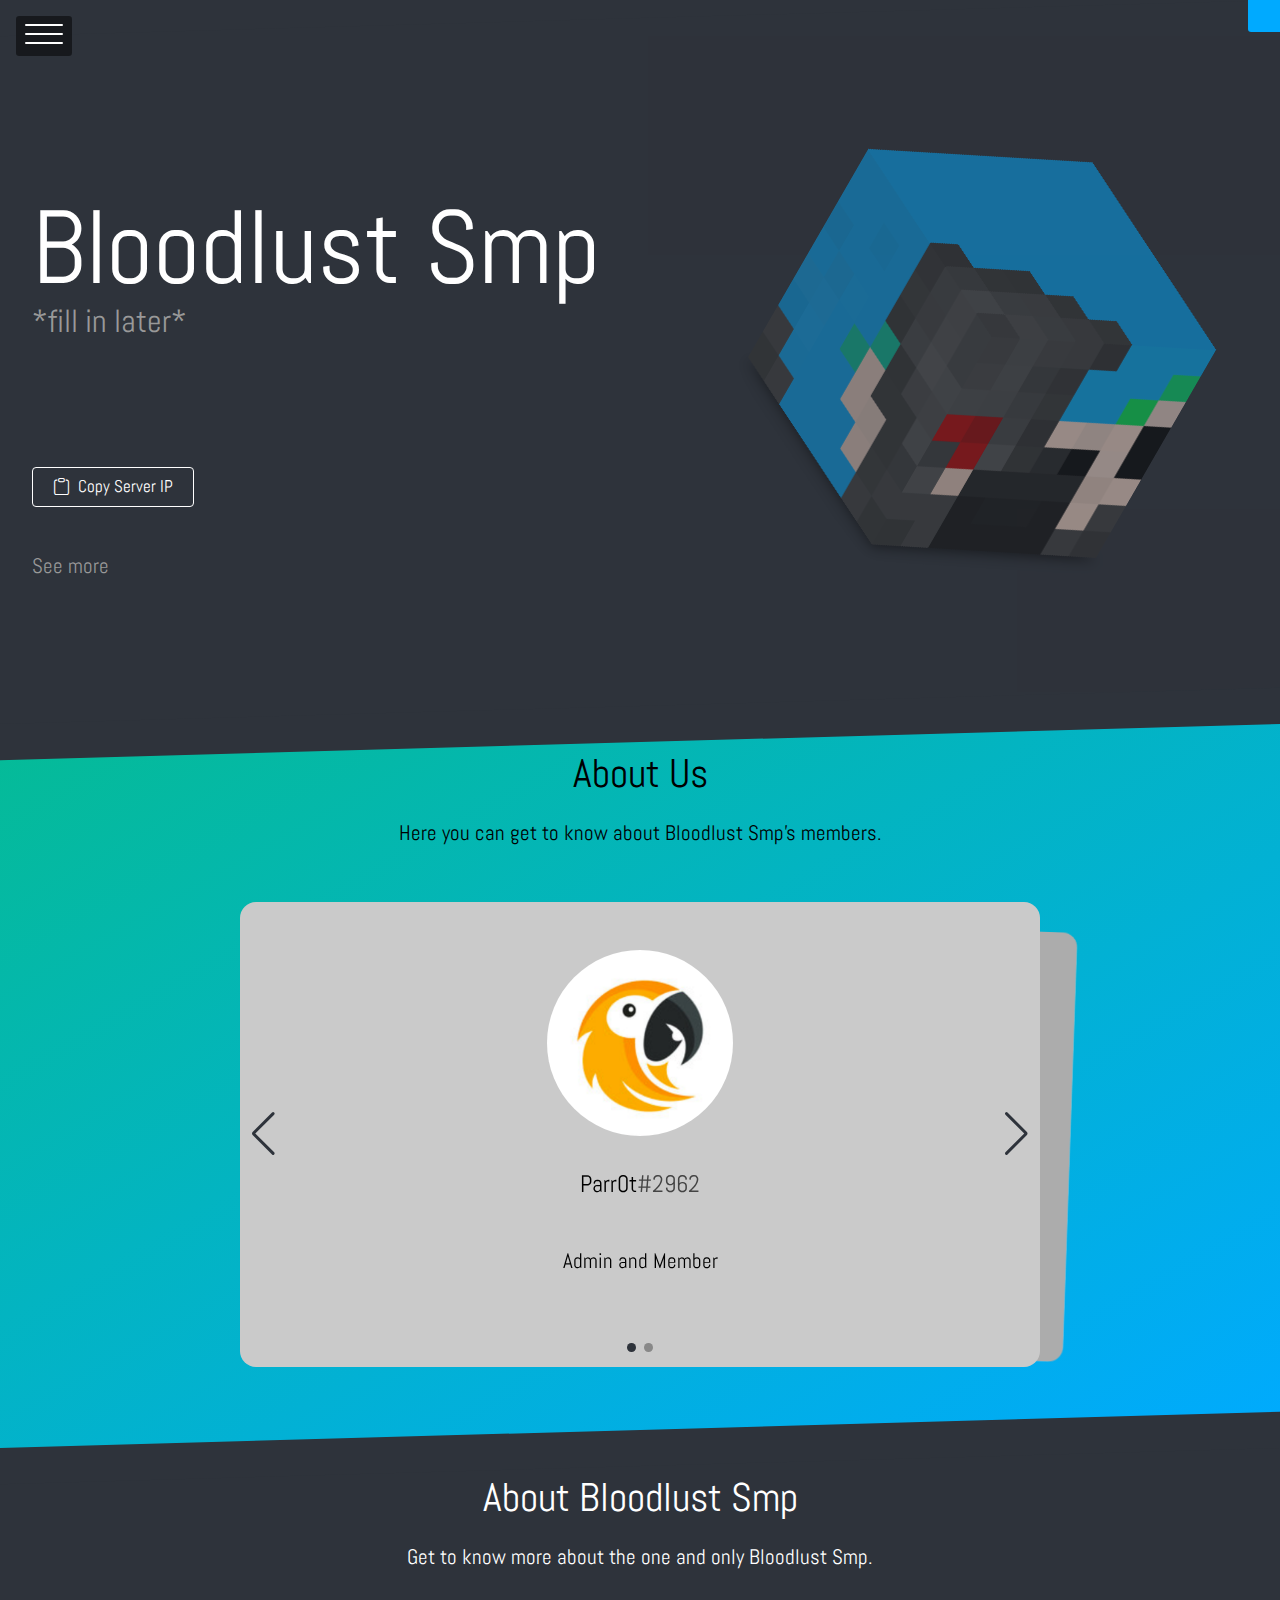
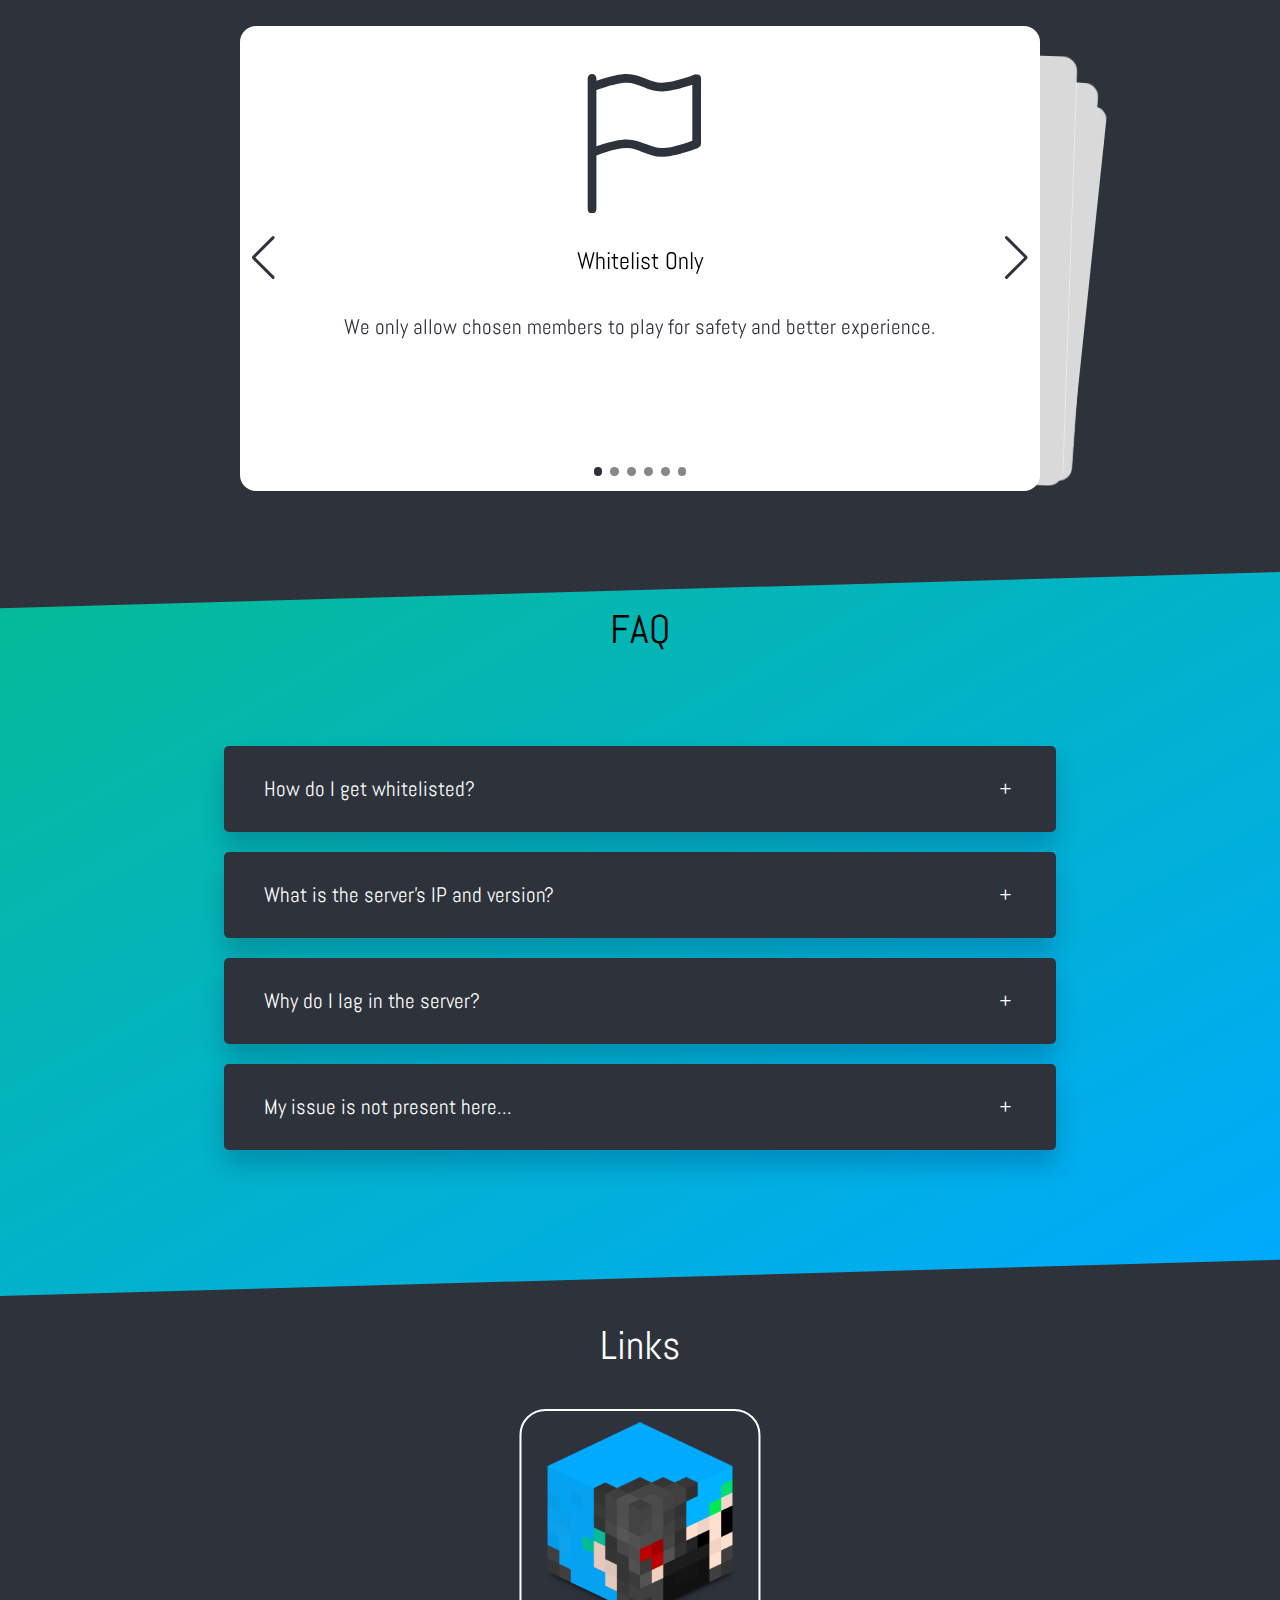
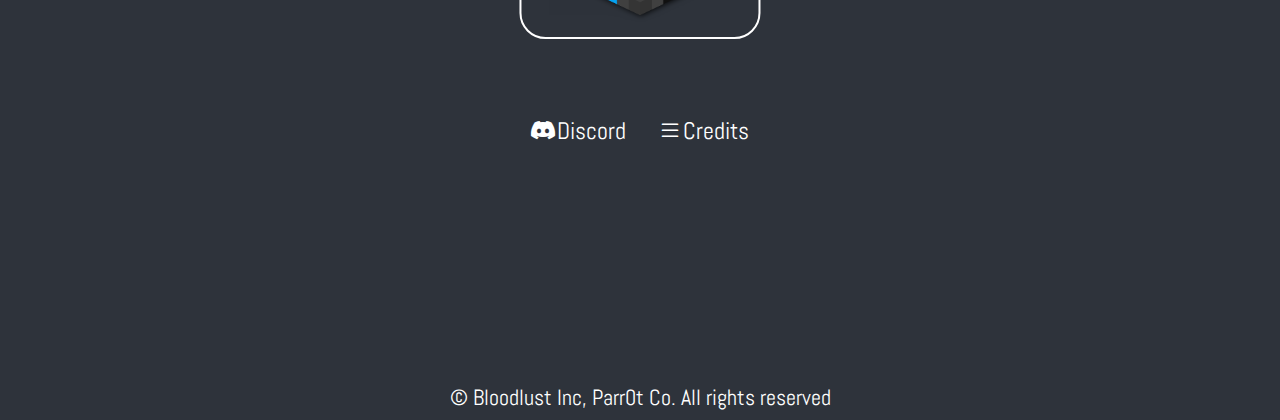
==== commit cde082c4: "discord new" ====
--- a/dark-mode.html
+++ b/dark-mode.html
@@ -237,7 +237,7 @@
 
     <div class="link-group">
 
-      <a href="https://discord.gg" class="link discord-link">
+      <a href="https://discord.com/invite/EagkCcgzTM" class="link discord-link">
         <i class="bi-discord"></i>
         <span class="link-text">Discord</span>
       </a>
